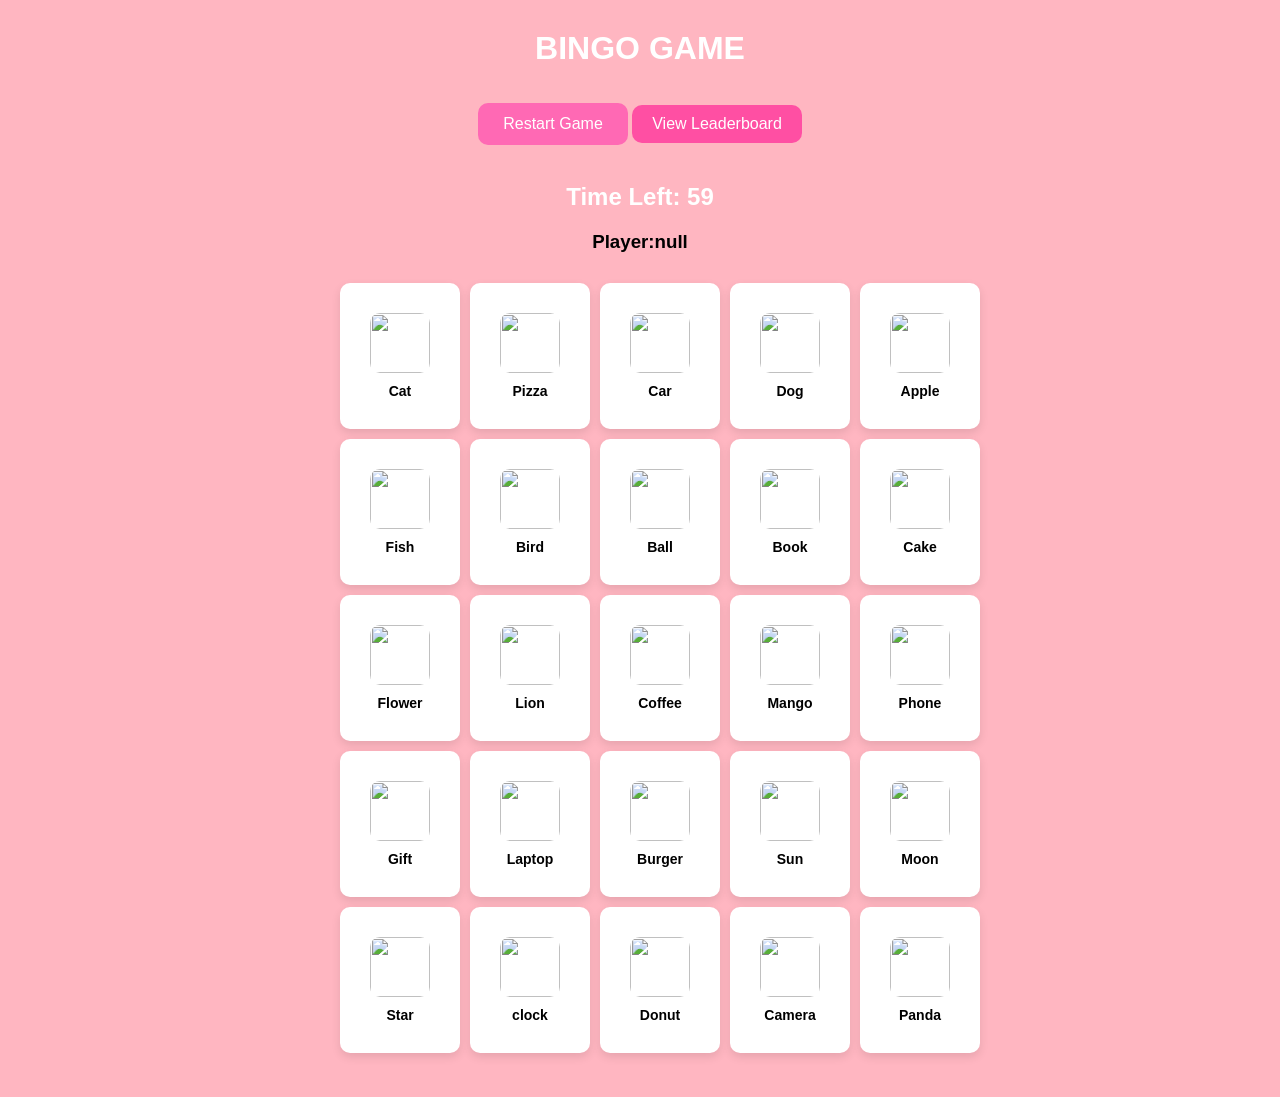
==== index.html @ 0995a415 "Add files via upload" ====
<!DOCTYPE html>
<html>

<head>

  <title>Bingo Game</title>

  <link rel="stylesheet" href="style.css">

</head>

<body>

  <h1>BINGO GAME</h1>
  <button onclick="location.reload()" class=""restart-btn">
  Restart Game
  </button>

  <button
   onclick="window.location.href='leaderboard.html'"
  class="leaderboard-btn">
    View Leaderboard
   </button>

  <h2 id="timer">Time Left: 60</h2>
  <h3 id="player"></h3>
  <h2 id="message"></h2> 

  <div class="board">

    <div class="box" id="b1">
      <img src="https://img.icons8.com/color/96/cat.png">
      <p>Cat</p>
    </div>

    <div class="box" id="b2">
      <img src="https://cdn-icons-png.flaticon.com/512/3132/3132693.png">
      <p>Pizza</p>
      </div>

    <div class="box" id="b3">
     <img src="https://cdn-icons-png.flaticon.com/512/744/744465.png">
     <p>Car</p>
    </div>

    <div class="box" id="b4">
     <img src="https://cdn-icons-png.flaticon.com/512/616/616408.png">
     <p>Dog</p>
    </div>

    <div class="box" id="b5">
      <img src="https://img.icons8.com/color/96/apple.png">
      <p>Apple</p>
    </div>

    <div class="box" id="b6">
      <img src="https://img.icons8.com/color/96/fish.png">
      <p>Fish</p>
    </div>

    <div class="box" id="b7">
      <img src="https://img.icons8.com/color/96/bird.png">
      <p>Bird</p>
    </div>

    <div class="box" id="b8">
      <img src="https://img.icons8.com/color/96/basketball.png">
      <p>Ball</p>
    </div>

    <div class="box" id="b9">
      <img src ="https://img.icons8.com/color/96/book.png">
      <p>Book</p>
    </div>

    <div class="box" id="b10">
      <img src="https://img.icons8.com/color/96/birthday-cake.png">
      <p>Cake</p>
    </div>

    <div class="box" id="b11">
      <img src="https://img.icons8.com/color/96/flower.png">
      <p>Flower</p>
      </div>

    <div class="box" id="b12">
      <img src="https://img.icons8.com/color/96/lion.png">
      <p>Lion</p>
    </div>

    <div class="box" id="b13">
      <img src="https://img.icons8.com/color/96/coffee-to-go.png">
      <p>Coffee</p>
      </div>

    <div class="box" id="b14">
      <img src="https://img.icons8.com/color/96/mango.png">
      <p>Mango</p>
    </div>

    <div class="box" id="b15">
      <img src="https://img.icons8.com/color/96/iphone.png">
      <p>Phone</p>
      </div>

    <div class="box" id="b16">
      <img src="https://img.icons8.com/color/96/gift.png">
      <p>Gift</p>
      </div>

    <div class="box" id="b17">
      <img src="https://img.icons8.com/color/96/laptop.png">
      <p>Laptop</p>
      </div>

    <div class="box" id="b18">
      <img src="https://img.icons8.com/color/96/hamburger.png">
      <p>Burger</p>
      </div>

    <div class="box" id="b19">
      <img src="https://img.icons8.com/color/96/sun.png">
      <p>Sun</p>
      </div>

    <div class="box" id="b20">
      <img src="https://img.icons8.com/color/96/moon-symbol.png">
      <p>Moon</p>
      </div>

    <div class="box" id="b21">
      <img src="https://img.icons8.com/color/96/star.png">
      <p>Star</p>
      </div>

    <div class="box" id="b22">
      <img src="https://img.icons8.com/color/96/clock.png">
      <p>clock</p>
      </div>

    <div class="box" id="b23">
      <img src="https://img.icons8.com/color/96/doughnut.png">
      <p>Donut</p>
      </div>
    
      <div class="box" id="b24">
        <img src="https://img.icons8.com/color/96/camera.png">
        <p>Camera</p>
      </div>

    <div class="box" id="b25">
      <img src="https://img.icons8.com/color/96/panda.png">
      <p>Panda</p>
    </div>

  </div>

 
<br><br>
<script src="script.js"></script>

</body>

</html>
---- style.css ----
body{

    background:#ffb6c1;

    font-family:Arial;

    text-align:center;
}

h1{

    color:white;

    margin-top:30px;
}

.board{

    width:600px;

    margin:auto;

    display:grid;

    grid-template-columns:repeat(5,1fr);

    gap:10px;

    margin-top:30px;
}

.box{

    background:white;

    padding:30px;

    border-radius:10px;

    font-weight:bold;

    cursor:pointer;
    box-shadow: 0px 4px 10px rgba(0,0,0,0.1);
    transition: 0.3s;
    display: flex;
    flex-direction: column;
    justify-content: center;
    align-items: center;
}
.selected{
    background:hotpink;
    color:white;
    transform: scale(1.1);
}
.box:hover{
    transform: :scale(1.05);
}
img{

    width:50px;

    height:50px;
}

.box p{

    margin-top:10px;
}
#timer{
    color:white;
    margin-top: 20px;
}
#message{
    color:palevioletred;
    margin-top: 20px;
    font-size: 35px;
    font-weight: bold;
}
.login-box{

    background:white;

    width:300px;

    padding:40px;

    border-radius:20px;

    margin:auto;

    margin-top:100px;

    text-align:center;

    box-shadow: 0px 6px 15px rgba(0,0,0,0.15);
}

input{

    padding:12px;

    width:250px;

    border-radius:10px;
    outline: none;
    border:none;
    text-align: center;
    font-size: 16px;
    background: #ffe4ec;
    border: 2px solid hotpink;
}
.leaderboard{
    background:white ;
    width: 300px;
    margin: auto;
    padding: 30px;
    border-radius: 20px;
    margin-top: 50px;
}
@media(max-width:700px){

    .board{

        width:90%;

        grid-template-columns:repeat(3,1fr);
    }

    .box{

        padding:15px;

        font-size:14px;
        transition: 0.3s;
        cursor: pointer;
    
    }
    .box:hover{
        transform: scale(1.05);
    }

    img{

        width:35px;

        height:35px;
    }

    h1{

        font-size:28px;
    }

    button{

        width:200px;
    }
}
button{

    background:hotpink;

    color:white;

    border:none;

    padding:12px 25px;

    border-radius:10px;

    cursor:pointer;

    font-size:16px;
    margin-top: 15px;
}

button:hover{

    background:#ff1493;
    transform: scale(1.05);
    transition: 0.3s;
}
.leaderboard-btn{
    padding: 10px 20px;
    background-color: #ff4fa3;
    color: white;
    border: none;
    border-radius: 10px;
    cursor:pointer;
    margin-bottom: 20px;
}
.restart-btn{
    background-color:#ff4fa0;
    color:white;
    border:none;
    padding:10px 20px;
    border-radius:10px;
    cursor:pointer;
    margin-bottom:15px;
    font-size:16px;
}
.login-box h1{
    color:#ff4fa0;
    margin-bottom:10px;
}

.subtitle{
    color:gray;
    margin-bottom:25px;
}
.box img{

    width:60px;

    height:60px;

    object-fit:cover;

    border-radius:10px;

    margin-bottom:10px;
}
.box p{
    margin: 0;
    font-size: 14px;
}
#leaderboardList{
    list-style:none;
    padding:0;
    font-size: 18px;
    color: white;

}
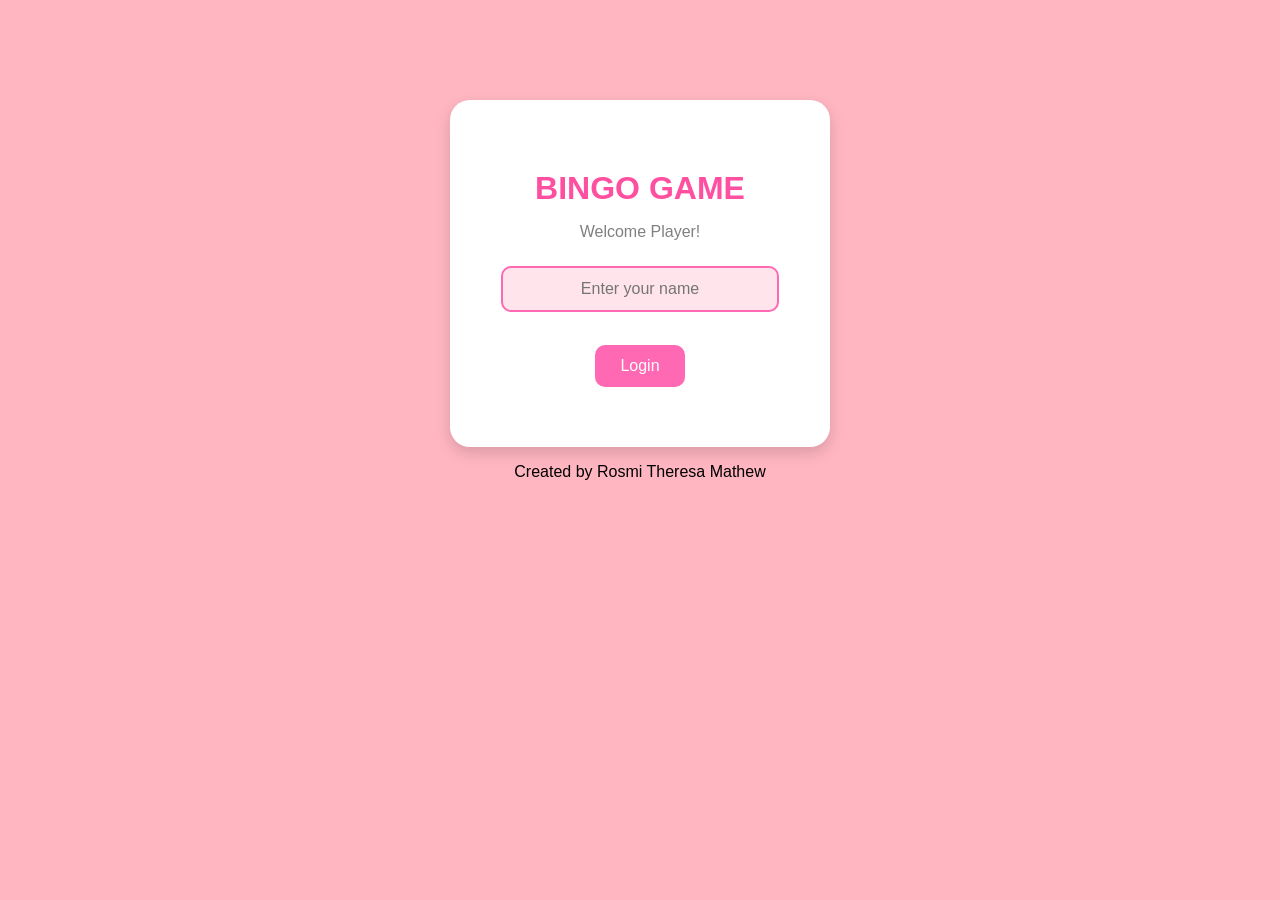
==== commit d31776d8: "Add files via upload" ====
--- a/index.html
+++ b/index.html
@@ -2,6 +2,9 @@
 <html>
 
 <head>
+  <script>
+    window.location.href ="login.html";
+  </script>
 
   <title>Bingo Game</title>
 
